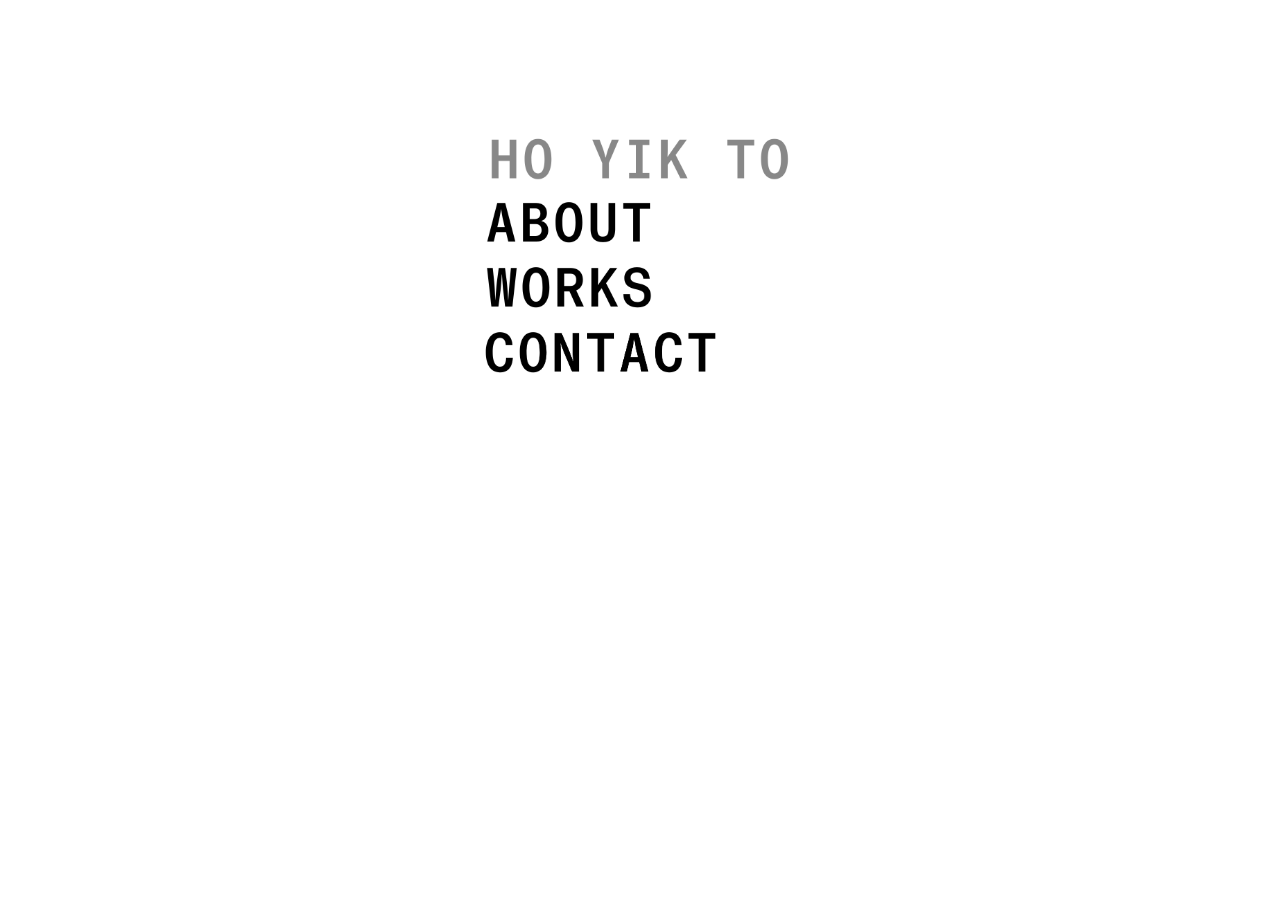
==== index.html @ 18f0df56 "1.0" ====
<!DOCTYPE html>
<html lang="en">
<head>
    <meta charset="utf-8">
    <title>Ho Yik To</title>
    <meta name="description" content="A description of your site">
    <link rel="stylesheet" href="css/style.css">
    
    <!-- Include jQuery from a CDN -->
    <script src="https://code.jquery.com/jquery-3.7.1.min.js"></script>
</head>

<body id="index">
    <!-- Wrap the content to control the layout width and center it -->
    <div class="container">
        <header>
            <!-- Your main logo -->
            <h1><img src="hoyikto.png" alt="Ho Yik To"></h1>

            <!-- Navigation Menu (Removed the width/height attributes) -->
            <nav style="margin-top: 20px;">
                <ul>
                    <li><a href="about.html"><img src="about.png" alt="About"></a></li>
                    <li><a href="works.html"><img src="works.png" alt="Works"></a></li>
                    <li><a href="contact.html"><img src="contact.png" alt="Contact"></a></li>
                </ul>
            </nav>
        </header>
    </div>
    <!-- The Hover Effect Script -->
    <script>
    $(function(){
        // 1. Loop through every image in the navigation
        $("nav ul li a img").each(function(){
            var $item = $(this);
            $item.addClass("not-active");
    
            // 2. Clone the image, rename it, and hide it using opacity
            var $itemActive = $item.clone();
            $itemActive.attr("src", $itemActive.attr("src").replace(".png", "_active.png"));
            $itemActive.addClass("active");
            
            $item.before($itemActive);
            $itemActive.css({ opacity: 0, display: 'block' }); // Hide via opacity instead of display:none
        });

        // 3. Hover effect using .fadeTo() and .stop()
        $("nav ul li a").hover(function(){
            $(this).children(".not-active").stop().fadeTo(150, 0);
            $(this).children(".active").stop().fadeTo(150, 1);
        }, function(){
            $(this).children(".not-active").stop().fadeTo(150, 1);
            $(this).children(".active").stop().fadeTo(150, 0);
        });
    });
</script>
</body>
</html>
---- css/style.css ----
/* =========================================
   1. MAIN LAYOUT
========================================= */

/* Keeps the layout narrow and pushes it down the page */
.container {
    max-width: 600px; 
    margin: 15vh auto 50px auto; 
}

/* Centers the entire block (logo + menu) while keeping left edges aligned */
header {
    width: fit-content;
    margin: 0 auto;
    display: flex;
    flex-direction: column;
    align-items: flex-start; 
}

/* =========================================
   2. LOGO
========================================= */

h1 {
    margin: 0;
    padding: 0;
}

h1 img {
    height: 45px; 
    width: auto;
    display: block;
}

/* =========================================
   3. NAVIGATION MENU
========================================= */

nav ul {
    list-style-type: none; 
    padding: 0;
    margin: 0; 
    display: flex;
    flex-direction: column; 
    align-items: flex-start; /* Lines up the first letters */
    gap: 20px;              
}

nav ul li a {
    display: block;
    position: relative; 
}

/* Menu images match the logo size */
nav ul li a img {
    height: 45px; 
    width: auto;  
    display: block; 
}

/* Stacks the active hover image perfectly on top */
nav ul li a img.active {
    position: absolute;
    top: 0;
    left: 0;
}
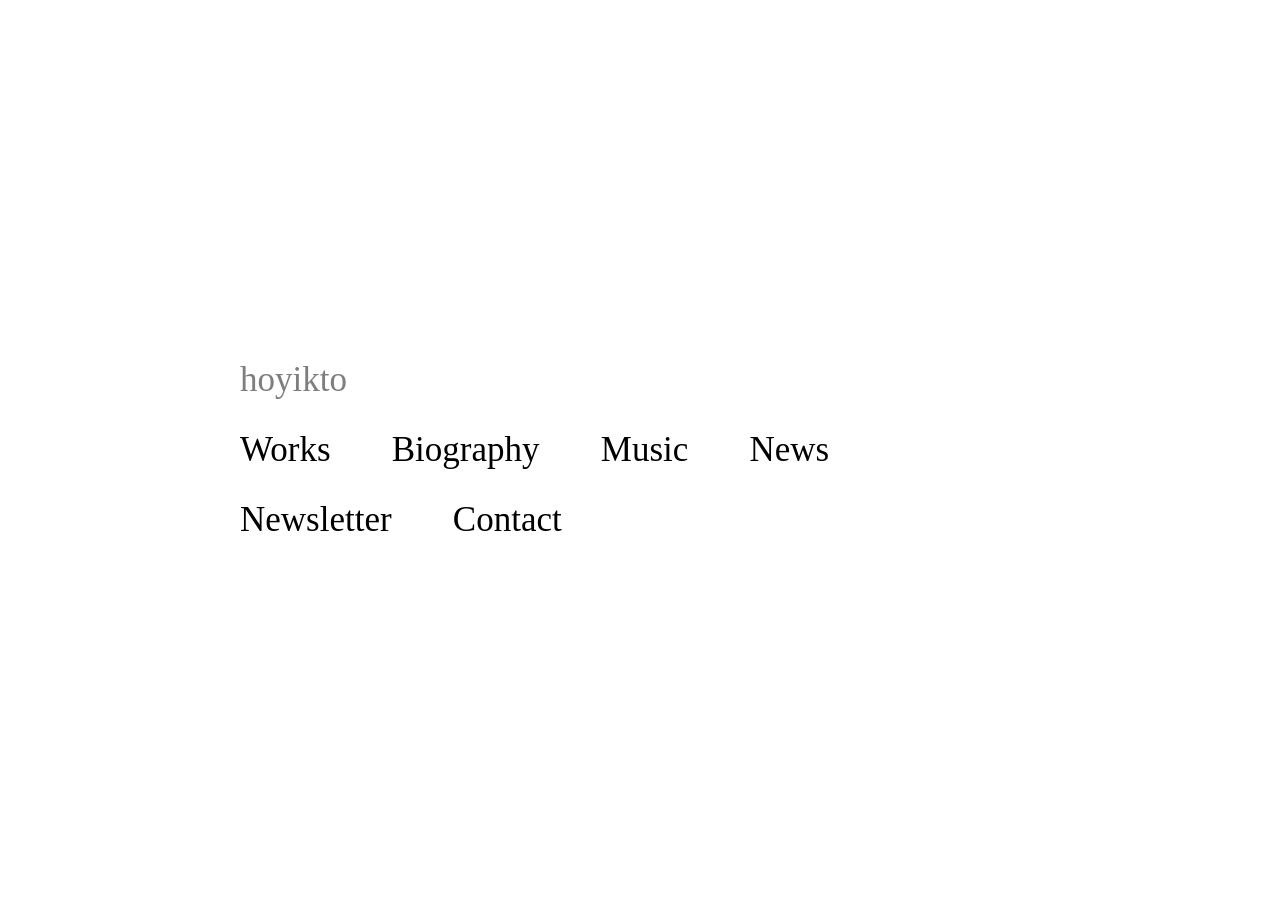
==== commit 0b46b182: "Update 1.0.0" ====
--- a/index.html
+++ b/index.html
@@ -2,57 +2,46 @@
 <html lang="en">
 <head>
     <meta charset="utf-8">
-    <title>Ho Yik To</title>
-    <meta name="description" content="A description of your site">
-    <link rel="stylesheet" href="css/style.css">
+    <meta name="viewport" content="width=device-width, initial-scale=1">
+    <link rel="icon" href="images/favicon.ico">
     
-    <!-- Include jQuery from a CDN -->
-    <script src="https://code.jquery.com/jquery-3.7.1.min.js"></script>
+    <title>HOYIKTO</title>
+    <meta name="robots" content="max-image-preview:large">
+    
+    <!-- Core Styles -->
+    <link href="css/common.css" rel="stylesheet" type="text/css">
+    <link href="css/page-index.css" rel="stylesheet" type="text/css">
+    <link href="css/style.css" rel="stylesheet" type="text/css">
+
+    <!-- Scripts -->
+    <script src="js/script.js" defer></script>
 </head>
 
-<body id="index">
-    <!-- Wrap the content to control the layout width and center it -->
-    <div class="container">
-        <header>
-            <!-- Your main logo -->
-            <h1><img src="hoyikto.png" alt="Ho Yik To"></h1>
+<body class="home page">
+    <header>
+        <h1><a href="/">hoyikto</a></h1>
+        <nav class="main-menu">
+            <ul class="menu">
+                <li><a href="/works/">Works</a></li>
+				<li><a href="/biography/">Biography</a></li>
+                <li><a href="/music/">Music</a></li>
+                <li><a href="/news/">News</a></li>
+				<li><a href="/newsletter/">Newsletter</a></li>
+                <li><a href="/contact/">Contact</a></li>
+            </ul>
+        </nav>     
+    </header>
 
-            <!-- Navigation Menu (Removed the width/height attributes) -->
-            <nav style="margin-top: 20px;">
-                <ul>
-                    <li><a href="about.html"><img src="about.png" alt="About"></a></li>
-                    <li><a href="works.html"><img src="works.png" alt="Works"></a></li>
-                    <li><a href="contact.html"><img src="contact.png" alt="Contact"></a></li>
-                </ul>
-            </nav>
-        </header>
-    </div>
-    <!-- The Hover Effect Script -->
-    <script>
-    $(function(){
-        // 1. Loop through every image in the navigation
-        $("nav ul li a img").each(function(){
-            var $item = $(this);
-            $item.addClass("not-active");
-    
-            // 2. Clone the image, rename it, and hide it using opacity
-            var $itemActive = $item.clone();
-            $itemActive.attr("src", $itemActive.attr("src").replace(".png", "_active.png"));
-            $itemActive.addClass("active");
-            
-            $item.before($itemActive);
-            $itemActive.css({ opacity: 0, display: 'block' }); // Hide via opacity instead of display:none
-        });
-
-        // 3. Hover effect using .fadeTo() and .stop()
-        $("nav ul li a").hover(function(){
-            $(this).children(".not-active").stop().fadeTo(150, 0);
-            $(this).children(".active").stop().fadeTo(150, 1);
-        }, function(){
-            $(this).children(".not-active").stop().fadeTo(150, 1);
-            $(this).children(".active").stop().fadeTo(150, 0);
-        });
-    });
-</script>
+    <main>
+        <!-- Your primary content and imagery goes here -->
+        
+        <!-- Example native HTML5 dialog for modern, script-free image popups -->
+        <dialog id="image-lightbox">
+            <form method="dialog">
+                <button>Close</button>
+            </form>
+            <img src="" alt="Expanded portfolio view">
+        </dialog>
+    </main>
 </body>
 </html>
--- a/css/common.css
+++ b/css/common.css
@@ -0,0 +1,172 @@
+/* 
+*
+*   hoyikto.com
+*   common.css - Global styles
+*
+*/
+
+* {
+    margin: 0;
+    padding: 0;
+    text-decoration: none;
+    list-style: none;
+    font-size: inherit;
+    box-sizing: border-box;
+}
+
+/* ----------------------------------------- */
+/* Common element defaults */
+/* ----------------------------------------- */
+html {
+    width: 100%;
+    height: 100%;
+    
+    /* Applies Helvetica with standard system fallbacks */
+    font-family: "Times New Roman", Times, serif; 
+    
+    font-size: 14px;
+    font-weight: 400;
+}
+
+body {
+    width: 100%;
+    min-width: 1000px;
+    max-width: 1400px;
+    min-height: 100vh;
+    margin: auto;
+    padding: 20px 6rem 6rem 6rem;
+}
+
+strong {
+    font-weight: normal;
+}
+
+button { 
+    all: unset; 
+}
+
+em { 
+    all: unset; 
+    font-style: italic; 
+    font-weight: inherit; 
+}
+
+a, a:visited, a:active { 
+    color: inherit; 
+    word-break: break-all; 
+}
+
+/* ----------------------------------------- */
+/* Common Contents */
+/* ----------------------------------------- */
+header {
+    position: fixed;
+    font-size: 1rem;
+    line-height: 1.7em;
+}
+
+main { 
+    padding-left: 300px; 
+    min-height: calc(90dvh - 1rem); 
+}
+
+main > h1 { 
+    font-size: 35px;
+    letter-spacing: 0.02em; 
+    line-height: 1.1em; 
+    height: fit-content;
+    min-height: 100px;
+    padding-bottom: 1rem;
+}
+
+/* HOYIKTO title interaction */
+h1 > a { 
+    color: #000; 
+    opacity: 0.5; 
+    transition: opacity 0.2s ease; 
+}
+
+h1 > a:hover { 
+    opacity: 1; 
+}
+
+main > nav {
+    width: 100%;
+    height: fit-content;
+    min-height: 100px;
+    padding-bottom: 1rem;
+}
+
+main > article {
+    line-height: 1.7em;
+    padding-bottom: 2rem;
+}
+
+main > article h2 { 
+    font-weight: normal; 
+}
+
+main > article p { 
+    margin-bottom: 1.5em; 
+}
+
+main > article a:not(:has(> img)) { 
+    opacity: 0.5; 
+    transition: opacity 0.1s ease; 
+}
+
+main > article a:hover { 
+    opacity: 1; 
+}
+
+footer {
+    width: 100%; 
+    padding-left: 300px; 
+}
+
+footer > small { 
+    display: inline-block; 
+    width: 100%;
+    height: 1rem; 
+    text-align: left; 
+    font-size: 0.7rem; 
+}
+
+.main-menu a { 
+    transition: color 0.2s ease; 
+}
+
+.main-menu a:hover,
+.main-menu .current-menu-item a,
+.main-menu .current-page-ancestor a { 
+    color: #900; 
+}
+
+/* Common Responsive */
+.pc { display: inherit; }
+.mobile { display: none; }
+
+/* ----------------------------------------- */
+/* Mobile */
+/* ----------------------------------------- */
+@media screen and (max-width: 960px) {
+    body { 
+        width: 100%; 
+        min-width: inherit; 
+        max-width: inherit; 
+        padding: 2rem 1rem; 
+    }
+    header { display: none; }
+    main { padding-left: 0; padding-right: 0; }
+    main > h1 { font-size: 28px; min-width: inherit; }
+    main > nav { height: 100px; }
+    main > article { width: 100%; }
+    footer { padding-left: 0; }
+    footer > small { width: 100%; padding-left: 0; }
+    .pc { display: none; }
+    .mobile { display: inherit; }
+}
+
+h1 {
+    font-weight: normal;
+}
--- a/css/page-index.css
+++ b/css/page-index.css
@@ -0,0 +1,86 @@
+/* 
+*
+*   hoyikto.com
+*   page-index.css - Homepage specific styles
+*
+*/
+
+html, body {
+    width: 100vw;
+    height: 100dvh;
+}
+
+body {
+    /* Explicitly sets the font size back to your default preference */
+    font-size: 35px;
+    
+    display: flex;
+    flex-direction: column;
+    align-items: flex-start; /* Aligns content to the left edge */
+    justify-content: center;
+    
+    padding: 0;
+    margin: 0 auto;
+    min-width: 0;
+    max-width: 800px; /* Constrains the width so it acts like a clean block */
+    text-align: left;
+}
+
+main {
+    padding-left: 0;
+    min-height: auto; 
+}
+
+header {
+    position: static;
+    width: 100%;
+    font-size: inherit;
+    line-height: 2em;
+    text-align: left;
+}
+
+/* Forces 'hoyikto' and the navigation links to share the exact same left alignment */
+header h1, 
+header nav {
+    width: 100%;
+    text-align: left;
+    margin: 0;
+    padding: 0;
+}
+
+/* WEB LAYOUT: Horizontal Row */
+header li {
+    display: inline-block;
+    margin-right: 1.5em; /* Spacing between horizontal links */
+    margin-left: 0;
+}
+
+/* --------------------------------- */
+/* Responsive (Mobile View)          */
+/* --------------------------------- */
+@media screen and (max-width: 960px) {
+    body { 
+        font-size: 6vw; 
+        padding: 2rem;
+        box-sizing: border-box;
+        align-items: center; /* Center-aligns on smaller screens if desired */
+        text-align: center;
+    }
+    
+    header {
+        text-align: center;
+    }
+
+    header h1, 
+    header nav {
+        text-align: center;
+    }
+
+    /* MOBILE LAYOUT: Vertical Stack (List) */
+    header li {
+        display: block; /* Forces each link onto a new line */
+        margin-right: 0;
+        margin-bottom: 0.5em; /* Vertical spacing between links */
+    }
+    
+}
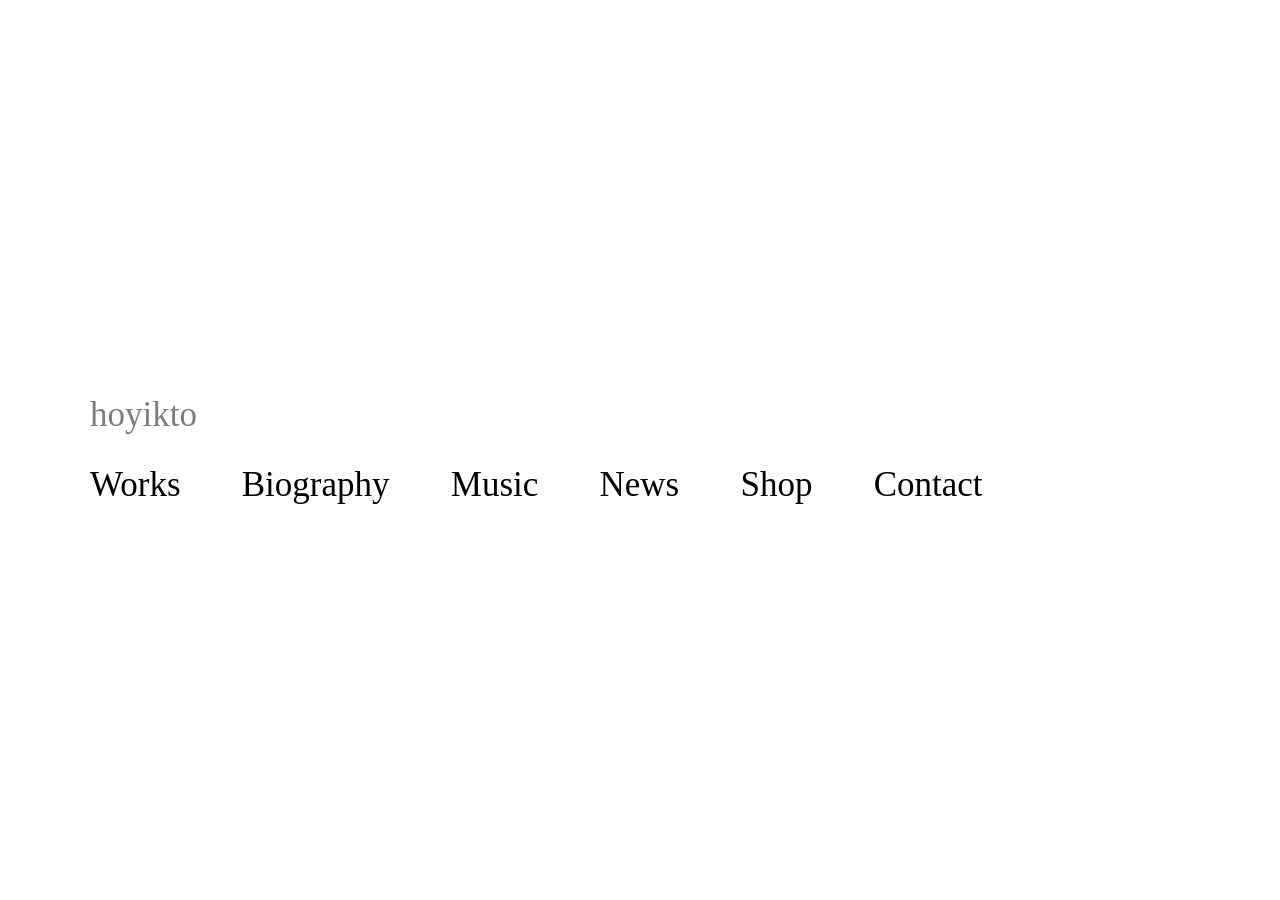
==== commit 88f42404: "Update" ====
--- a/index.html
+++ b/index.html
@@ -19,18 +19,20 @@
 
 <body class="home page">
     <header>
-        <h1><a href="/">hoyikto</a></h1>
-        <nav class="main-menu">
-            <ul class="menu">
-                <li><a href="/works/">Works</a></li>
-				<li><a href="/biography/">Biography</a></li>
-                <li><a href="/music/">Music</a></li>
-                <li><a href="/news/">News</a></li>
-				<li><a href="/newsletter/">Newsletter</a></li>
-                <li><a href="/contact/">Contact</a></li>
-            </ul>
-        </nav>     
-    </header>
+    <!-- Points directly back to your homepage file -->
+    <h1><a href="index.html">hoyikto</a></h1>
+    <nav class="main-menu">
+        <ul class="menu">
+            <li><a href="works.html">Works</a></li>
+            <!-- Points directly to your biography file -->
+            <li><a href="biography.html">Biography</a></li>
+            <li><a href="music.html">Music</a></li>
+            <li><a href="news.html">News</a></li>
+            <li><a href="shop.html">Shop</a></li>
+            <li><a href="contact.html">Contact</a></li>
+        </ul>
+    </nav>     
+</header>
 
     <main>
         <!-- Your primary content and imagery goes here -->
--- a/css/common.css
+++ b/css/common.css
@@ -20,10 +20,7 @@
 html {
     width: 100%;
     height: 100%;
-    
-    /* Applies Helvetica with standard system fallbacks */
     font-family: "Times New Roman", Times, serif; 
-    
     font-size: 14px;
     font-weight: 400;
 }
@@ -34,10 +31,11 @@
     max-width: 1400px;
     min-height: 100vh;
     margin: auto;
-    padding: 20px 6rem 6rem 6rem;
-}
-
-strong {
+    /* Added 250px right padding so text does not slide under the new fixed header */
+    padding: 20px 250px 6rem 6rem;
+}
+
+strong, h1 {
     font-weight: normal;
 }
 
@@ -54,19 +52,63 @@
 a, a:visited, a:active { 
     color: inherit; 
     word-break: break-all; 
-}
-
-/* ----------------------------------------- */
-/* Common Contents */
+    transition: color 0.2s ease, opacity 0.2s ease;
+}
+
+/* ----------------------------------------- */
+/* Global Navigation (Right-Aligned) */
 /* ----------------------------------------- */
 header {
     position: fixed;
+    top: 4rem;
+    right: 4rem;
+    width: auto;
     font-size: 1rem;
-    line-height: 1.7em;
-}
-
+    line-height: 1.5em;
+    text-align: right;
+    z-index: 1000;
+}
+
+header h1, 
+header nav {
+    margin: 0;
+    padding: 0;
+    width: auto;
+}
+
+header h1 {
+    margin-bottom: 1.5em;
+}
+
+header li {
+    display: block; /* Stacks the links vertically */
+    margin: 0 0 0.5em 0;
+}
+
+/* HOYIKTO title interaction */
+h1 > a { 
+    color: #000; 
+    opacity: 0.5; 
+    transition: opacity 0.2s ease; 
+}
+
+h1 > a:hover { 
+    opacity: 1; 
+}
+
+/* Link Hover and Active State Highlight */
+a:hover, 
+a.active {
+    color: #900; /* Highlights active and hovered links in red */
+    opacity: 1;
+}
+
+/* ----------------------------------------- */
+/* Common Contents */
+/* ----------------------------------------- */
 main { 
-    padding-left: 300px; 
+    /* Removed the 300px left offset so your content aligns normally */
+    padding-left: 0; 
     min-height: calc(90dvh - 1rem); 
 }
 
@@ -79,17 +121,6 @@
     padding-bottom: 1rem;
 }
 
-/* HOYIKTO title interaction */
-h1 > a { 
-    color: #000; 
-    opacity: 0.5; 
-    transition: opacity 0.2s ease; 
-}
-
-h1 > a:hover { 
-    opacity: 1; 
-}
-
 main > nav {
     width: 100%;
     height: fit-content;
@@ -121,7 +152,7 @@
 
 footer {
     width: 100%; 
-    padding-left: 300px; 
+    padding-left: 0; 
 }
 
 footer > small { 
@@ -130,16 +161,6 @@
     height: 1rem; 
     text-align: left; 
     font-size: 0.7rem; 
-}
-
-.main-menu a { 
-    transition: color 0.2s ease; 
-}
-
-.main-menu a:hover,
-.main-menu .current-menu-item a,
-.main-menu .current-page-ancestor a { 
-    color: #900; 
 }
 
 /* Common Responsive */
@@ -156,17 +177,25 @@
         max-width: inherit; 
         padding: 2rem 1rem; 
     }
-    header { display: none; }
+    
+    header { 
+        position: static; /* Un-fixes the header for mobile */
+        text-align: center;
+        margin-bottom: 2rem;
+    }
+    
+    header h1, header nav { 
+        text-align: center; 
+    }
+    
     main { padding-left: 0; padding-right: 0; }
     main > h1 { font-size: 28px; min-width: inherit; }
     main > nav { height: 100px; }
     main > article { width: 100%; }
+    
     footer { padding-left: 0; }
     footer > small { width: 100%; padding-left: 0; }
+    
     .pc { display: none; }
     .mobile { display: inherit; }
-}
-
-h1 {
-    font-weight: normal;
 }
--- a/css/page-index.css
+++ b/css/page-index.css
@@ -1,8 +1,6 @@
 /* 
-*
 *   hoyikto.com
 *   page-index.css - Homepage specific styles
-*
 */
 
 html, body {
@@ -11,48 +9,51 @@
 }
 
 body {
-    /* Explicitly sets the font size back to your default preference */
+    /* Controls the massive homepage size */
     font-size: 35px;
-    
     display: flex;
     flex-direction: column;
-    align-items: flex-start; /* Aligns content to the left edge */
+    align-items: flex-start;
     justify-content: center;
-    
     padding: 0;
     margin: 0 auto;
     min-width: 0;
-    max-width: 800px; /* Constrains the width so it acts like a clean block */
+    max-width: 1100px; 
     text-align: left;
+}
+
+/* OVERRIDES: Reverts the global fixed vertical header back to horizontal */
+header {
+    position: static; 
+    width: 100%;
+    text-align: left;
+    white-space: nowrap;
+    
+    /* FIX: Forces the header to use the 35px body size instead of the 14px global size */
+    font-size: inherit; 
+    line-height: 2em;
+}
+
+header h1 {
+    margin-bottom: 0;
+    font-size: inherit;
+}
+
+header h1, 
+header nav {
+    width: 100%;
+    text-align: left;
+}
+
+header li {
+    display: inline-block; /* Aligns links horizontally */
+    margin-right: 1.5em; 
+    margin-bottom: 0;
 }
 
 main {
     padding-left: 0;
     min-height: auto; 
-}
-
-header {
-    position: static;
-    width: 100%;
-    font-size: inherit;
-    line-height: 2em;
-    text-align: left;
-}
-
-/* Forces 'hoyikto' and the navigation links to share the exact same left alignment */
-header h1, 
-header nav {
-    width: 100%;
-    text-align: left;
-    margin: 0;
-    padding: 0;
-}
-
-/* WEB LAYOUT: Horizontal Row */
-header li {
-    display: inline-block;
-    margin-right: 1.5em; /* Spacing between horizontal links */
-    margin-left: 0;
 }
 
 /* --------------------------------- */
@@ -63,24 +64,23 @@
         font-size: 6vw; 
         padding: 2rem;
         box-sizing: border-box;
-        align-items: center; /* Center-aligns on smaller screens if desired */
-        text-align: center;
+        align-items: center; 
+        max-width: 100vw;
     }
     
     header {
-        text-align: center;
+        white-space: normal;
     }
 
+    header, 
     header h1, 
     header nav {
         text-align: center;
     }
-
-    /* MOBILE LAYOUT: Vertical Stack (List) */
+    
     header li {
-        display: block; /* Forces each link onto a new line */
+        display: block; /* Stacks vertically on mobile screens */
         margin-right: 0;
-        margin-bottom: 0.5em; /* Vertical spacing between links */
+        margin-bottom: 0.5em;
     }
-    
 }
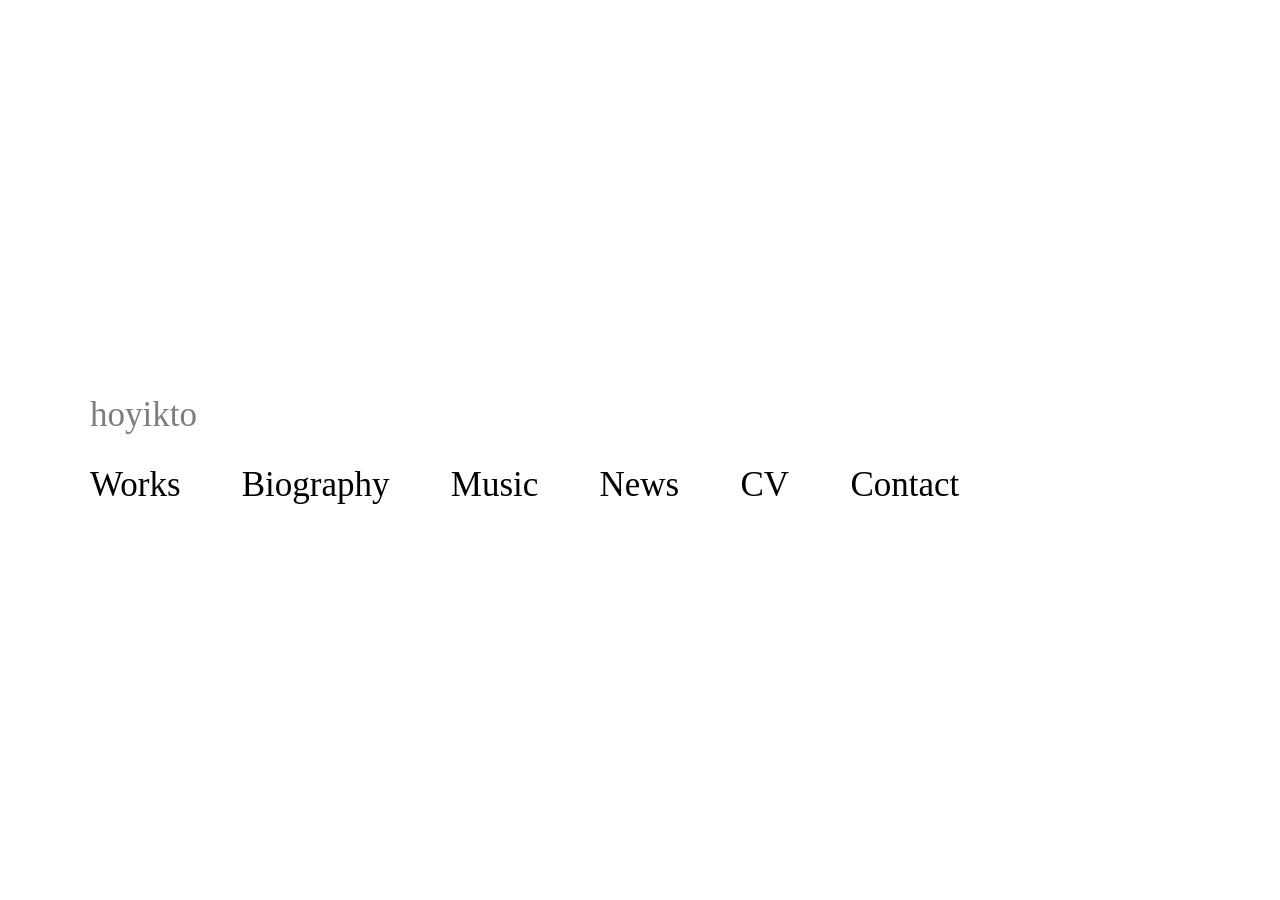
==== commit 406c4a67: "Update index.html" ====
--- a/index.html
+++ b/index.html
@@ -5,7 +5,7 @@
     <meta name="viewport" content="width=device-width, initial-scale=1">
     <link rel="icon" href="images/favicon.ico">
     
-    <title>HOYIKTO</title>
+    <title>hoyikto</title>
     <meta name="robots" content="max-image-preview:large">
     
     <!-- Core Styles -->
@@ -28,7 +28,7 @@
             <li><a href="biography.html">Biography</a></li>
             <li><a href="music.html">Music</a></li>
             <li><a href="news.html">News</a></li>
-            <li><a href="shop.html">Shop</a></li>
+            <li><a href="cv.html">CV</a></li>
             <li><a href="contact.html">Contact</a></li>
         </ul>
     </nav>     
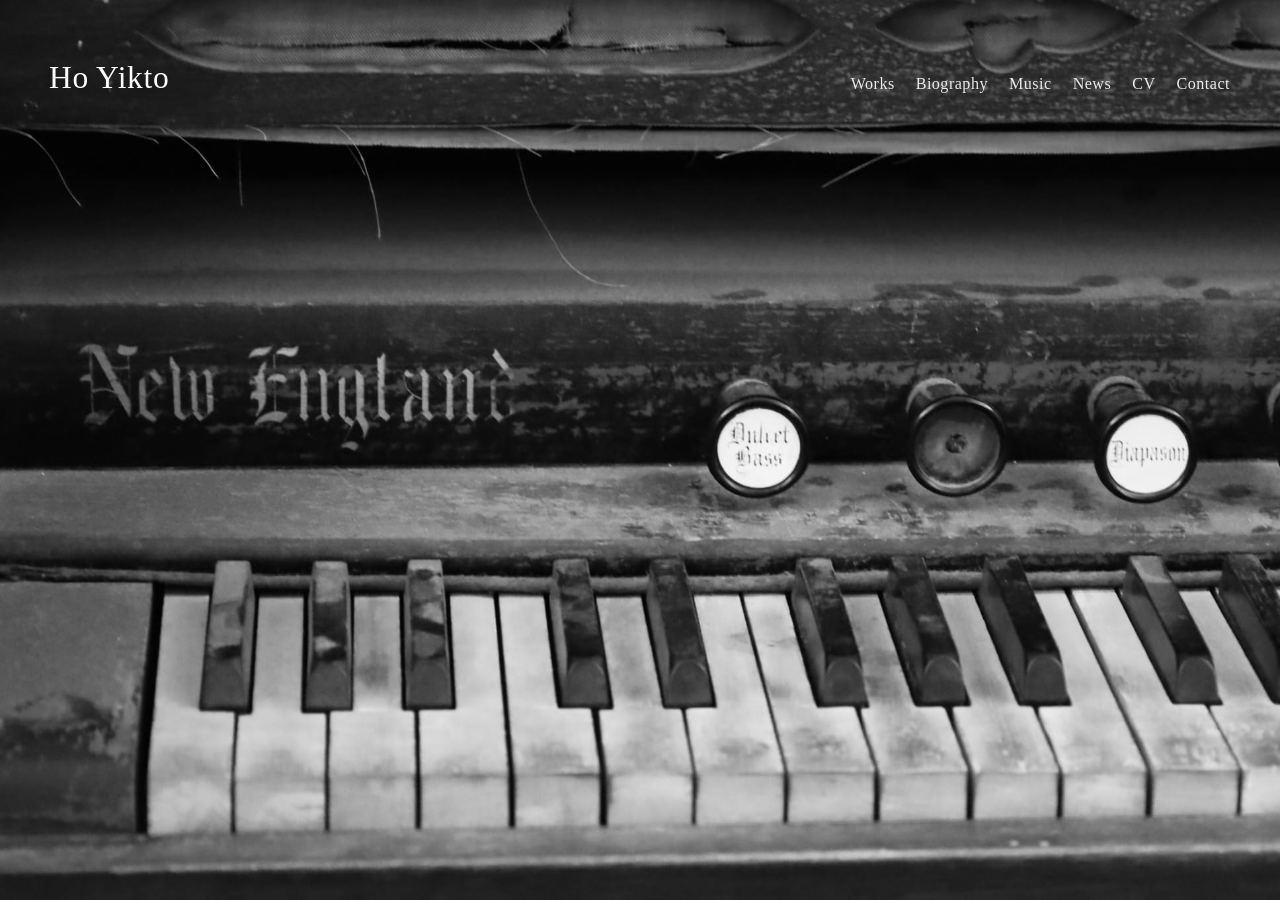
==== commit 037f1934: "New update" ====
--- a/index.html
+++ b/index.html
@@ -13,31 +13,157 @@
     <link href="css/page-index.css" rel="stylesheet" type="text/css">
     <link href="css/style.css" rel="stylesheet" type="text/css">
 
+    <!-- Layout & Background Styles -->
+    <style>
+        html, body {
+            width: 100% !important;
+            min-height: 100% !important;
+            margin: 0 !important;
+            padding: 0 !important;
+            overflow-x: hidden !important;
+            background-color: #000000;
+        }
+
+        body::before {
+            content: "";
+            position: fixed;
+            top: 0;
+            left: 0;
+            width: 100vw;
+            height: 100vh;
+            background-image: url('hoyikto.jpg'); 
+            background-repeat: no-repeat;
+            background-position: center center;
+            background-size: cover;
+            opacity: 1;
+            pointer-events: none;
+            z-index: 0;
+        }
+
+        /* Top Header Wrapper - shifted slightly up from before */
+        header {
+            position: fixed !important;
+            top: 0.5rem !important;          /* Shifted slightly up from 1.25rem */
+            left: 0 !important;
+            width: 100% !important;
+            box-sizing: border-box !important;
+            padding: 2.5rem 3.5rem !important;
+            z-index: 9999 !important;
+            background: transparent !important;
+            display: block !important;
+        }
+
+        /* "hoyikto" title - forced solid pure white and opaque */
+        header h1 {
+            display: inline-block !important;
+            margin: 0 !important;
+            padding: 0 !important;
+            font-size: 2.25rem !important;
+            font-weight: 500 !important;
+            letter-spacing: 0.02em !important;
+            line-height: 1 !important;
+            white-space: nowrap !important;
+            float: none !important;
+            color: #ffffff !important;
+            opacity: 1 !important;
+            filter: none !important;
+            text-shadow: none !important;
+        }
+
+        header h1 a,
+        header h1 a:link,
+        header h1 a:visited,
+        header h1 a:hover,
+        header h1 a:active {
+            text-decoration: none !important;
+            color: #ffffff !important;
+            opacity: 1 !important;
+            filter: none !important;
+        }
+
+        /* Pinned Navigation: restored back to original vertical coordinate */
+        nav.main-menu {
+            position: fixed !important;
+            top: 3.1rem !important;         /* Restored to exact previous baseline */
+            right: 50px !important;         /* Adjust higher to move further left, lower for right */
+            left: auto !important;
+            bottom: auto !important;
+            margin: 0 !important;
+            padding: 0 !important;
+            width: auto !important;
+            float: none !important;
+            display: block !important;
+            z-index: 10000 !important;
+        }
+
+        /* Single-line link container */
+        ul.menu {
+            display: flex !important;
+            flex-direction: row !important;
+            flex-wrap: nowrap !important;
+            align-items: center !important;
+            gap: 1.5rem !important;
+            list-style: none !important;
+            padding: 0 !important;
+            margin: 0 !important;
+            width: auto !important;
+            white-space: nowrap !important;
+        }
+
+        ul.menu li {
+            display: inline-block !important;
+            margin: 0 !important;
+            padding: 0 !important;
+            list-style: none !important;
+            white-space: nowrap !important;
+        }
+
+        ul.menu li a,
+        ul.menu li a:link,
+        ul.menu li a:visited {
+            display: inline-block !important;
+            text-decoration: none !important;
+            color: #ffffff !important;
+            font-size: 1.15rem !important;
+            font-weight: 400 !important;
+            letter-spacing: 0.03em !important;
+            opacity: 0.9 !important;
+            white-space: nowrap !important;
+            transition: opacity 0.2s ease;
+        }
+
+        ul.menu li a:hover {
+            opacity: 0.5 !important;
+        }
+
+        /* Suppress main wrapper */
+        main {
+            display: none !important;
+        }
+    </style>
+
     <!-- Scripts -->
     <script src="js/script.js" defer></script>
 </head>
 
 <body class="home page">
     <header>
-    <!-- Points directly back to your homepage file -->
-    <h1><a href="index.html">hoyikto</a></h1>
-    <nav class="main-menu">
-        <ul class="menu">
-            <li><a href="works.html">Works</a></li>
-            <!-- Points directly to your biography file -->
-            <li><a href="biography.html">Biography</a></li>
-            <li><a href="music.html">Music</a></li>
-            <li><a href="news.html">News</a></li>
-            <li><a href="cv.html">CV</a></li>
-            <li><a href="contact.html">Contact</a></li>
-        </ul>
-    </nav>     
-</header>
+        <!-- Points directly back to your homepage file -->
+        <h1><a href="index.html">Ho Yikto</a></h1>
+        <nav class="main-menu">
+            <ul class="menu">
+                <li><a href="works.html">Works</a></li>
+                <!-- Points directly to your biography file -->
+                <li><a href="biography.html">Biography</a></li>
+                <li><a href="music.html">Music</a></li>
+                <li><a href="news.html">News</a></li>
+                <li><a href="cv.html">CV</a></li>
+                <li><a href="contact.html">Contact</a></li>
+            </ul>
+        </nav>     
+    </header>
 
     <main>
-        <!-- Your primary content and imagery goes here -->
-        
-        <!-- Example native HTML5 dialog for modern, script-free image popups -->
         <dialog id="image-lightbox">
             <form method="dialog">
                 <button>Close</button>
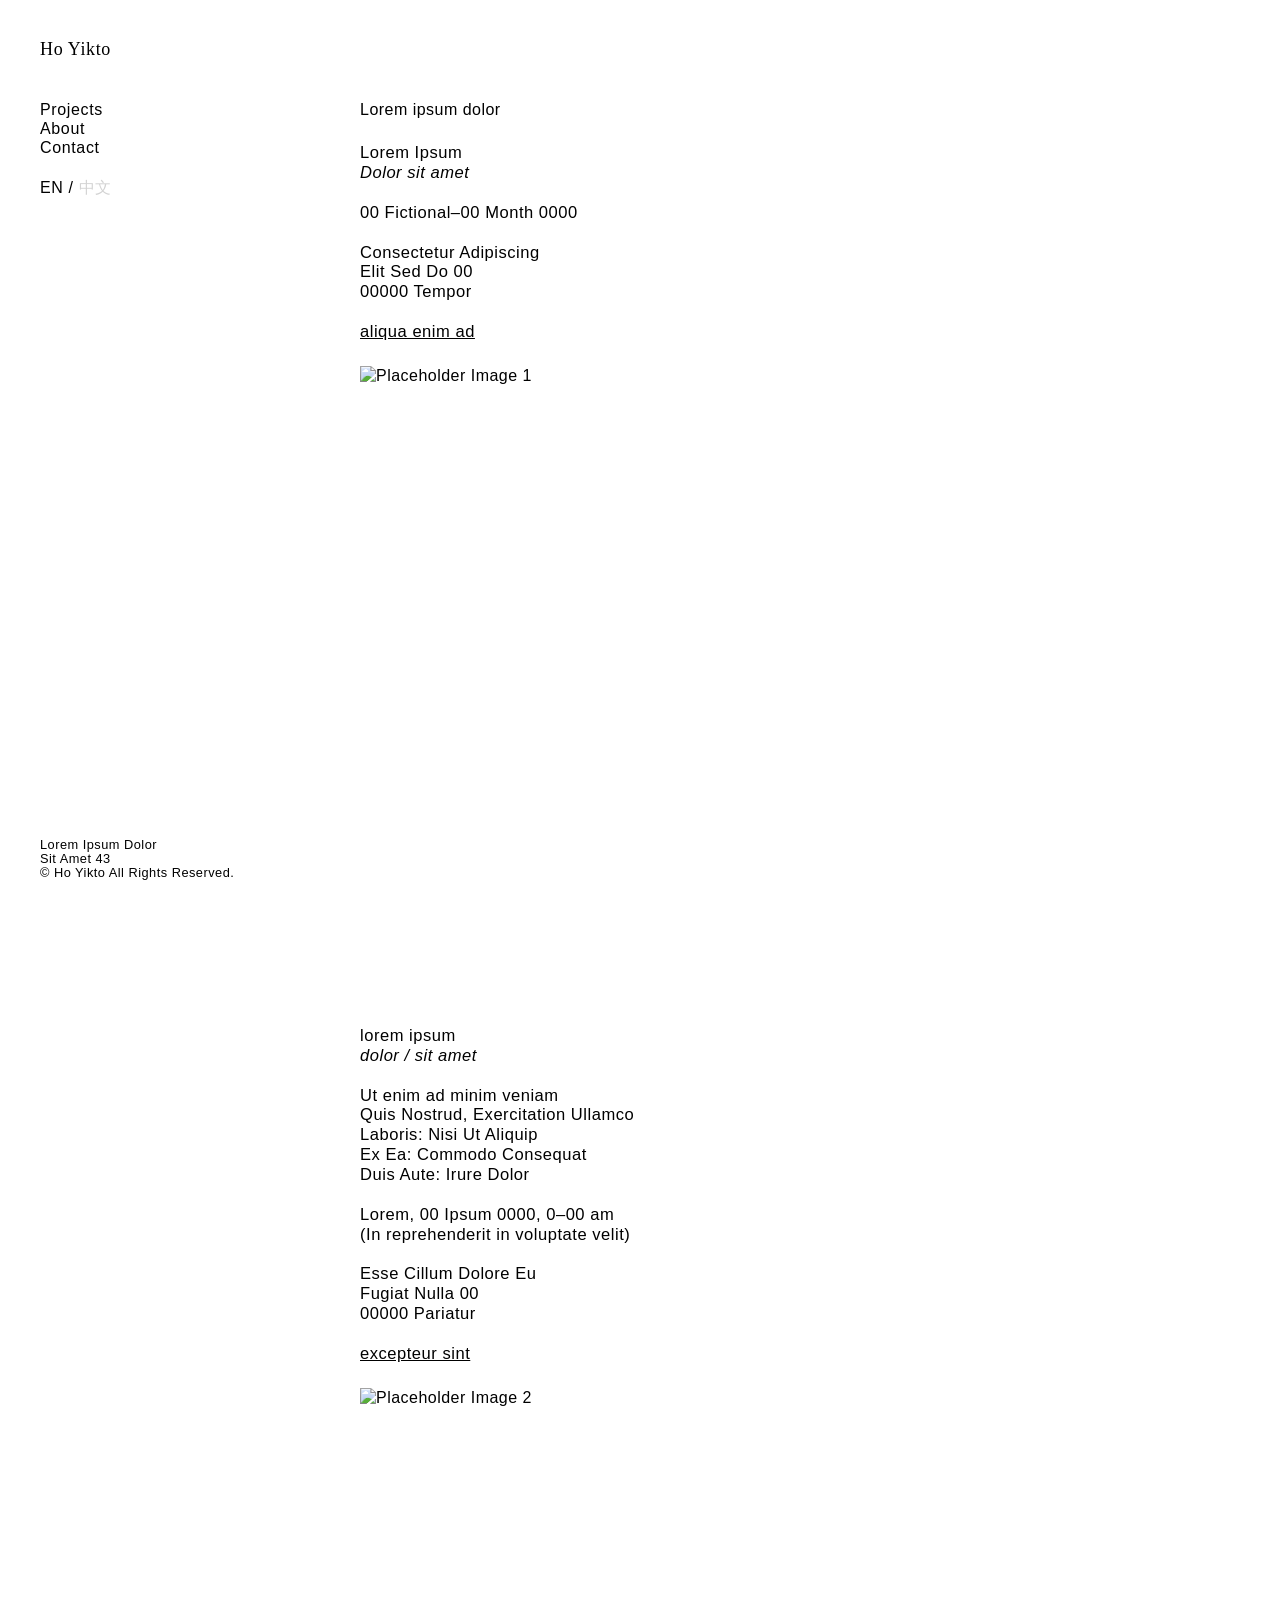
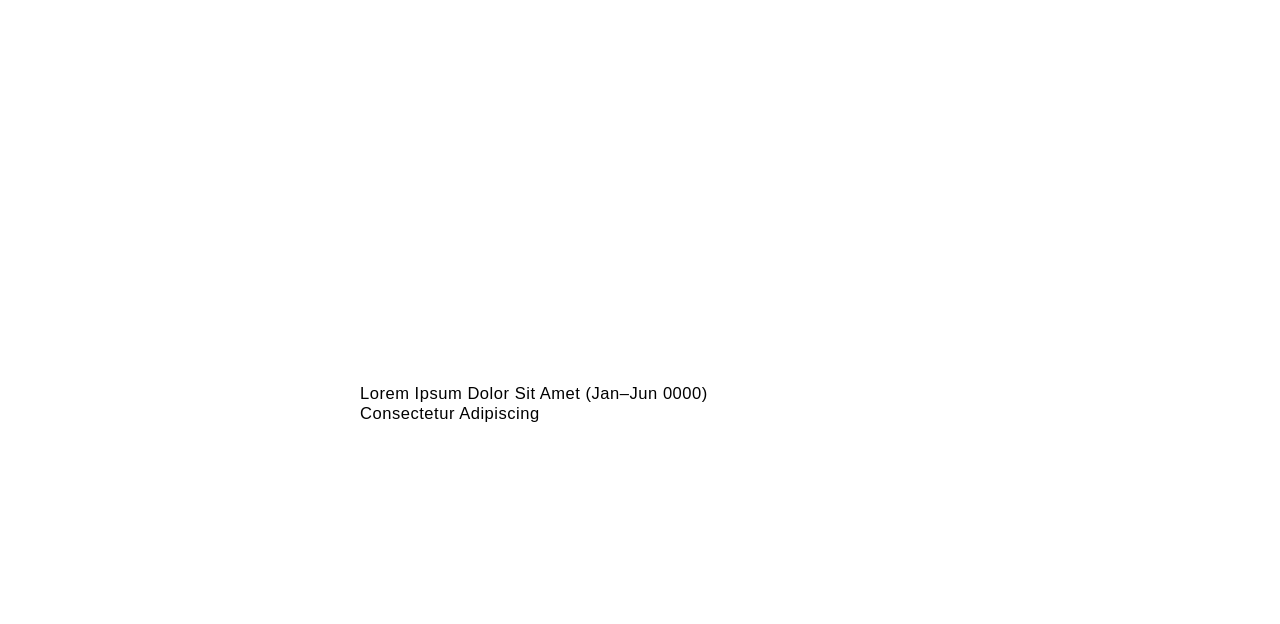
==== commit 8f10a52b: "New website" ====
--- a/index.html
+++ b/index.html
@@ -1,175 +1,168 @@
 <!DOCTYPE html>
 <html lang="en">
 <head>
-    <meta charset="utf-8">
-    <meta name="viewport" content="width=device-width, initial-scale=1">
-    <link rel="icon" href="images/favicon.ico">
-    
-    <title>hoyikto</title>
-    <meta name="robots" content="max-image-preview:large">
-    
-    <!-- Core Styles -->
-    <link href="css/common.css" rel="stylesheet" type="text/css">
-    <link href="css/page-index.css" rel="stylesheet" type="text/css">
-    <link href="css/style.css" rel="stylesheet" type="text/css">
+  <meta charset="utf-8">
+  <meta name="viewport" content="width=device-width, initial-scale=1.0">
+  <title>Ho Yikto</title>
+  <meta name="description" content="Lorem ipsum dolor sit amet">
+  <meta property="og:title" content="Ho Yikto">
+  <meta name="og:description" content="Lorem ipsum dolor sit amet">
+  <meta property="og:type" content="company">
+  
+  <!-- CSS Link -->
+  <link rel="stylesheet" href="css/style.css">
+  <noscript data-n-css=""></noscript>
+  
+  <!-- Storyblok Bridge -->
+  <script async="" src="https://app.storyblok.com/f/storyblok-v2-latest.js" id="storyblok-javascript-bridge"></script>
+</head>
+<body>
+  <div id="__next">
+    <div class="wrapper">
+      
+      <!-- Header -->
+      <header class="header">
+        <a class="header__logo" href="index.html">Ho Yikto</a>
+        <nav class="header__nav">
+          
+          <ul class="depth--1">
+            <!-- 1. Projects Dropdown Menu -->
+            <li class="depth--1 nav-dropdown">
+              <button class="inactive toggle-btn">Projects</button>
+              
+              <!-- First Level Submenu -->
+              <ul class="depth--2 submenu" style="display: none; padding-top: 6px;">
+                
+                <!-- Nested Second Level Dropdown -->
+                <li class="depth--2 nav-dropdown">
+                  <button class="inactive toggle-btn">Discography</button>
+                  <ul class="depth--3 submenu" style="display: none; padding-top: 6px; padding-bottom: 6px;">
+                    <!-- UPDATED LINK HERE -->
+                    <li class="depth--3"><a class="depth--3 inactive" href="untitled.html">Untitled</a></li>
+                    <li class="depth--3"><a class="depth--3 inactive" href="#">Consectetur</a></li>
+                    <li class="depth--3"><a class="depth--3 inactive" href="#">Adipiscing</a></li>
+                  </ul>
+                </li>
+                
+                <!-- Regular Submenu Links -->
+                <li class="depth--2"><a class="depth--2 inactive" href="#">Exhibitions</a></li>
+                <li class="depth--2"><a class="depth--2 inactive" href="#">Eiusmod Tempor</a></li>
+              </ul>
+            </li>
 
-    <!-- Layout & Background Styles -->
-    <style>
-        html, body {
-            width: 100% !important;
-            min-height: 100% !important;
-            margin: 0 !important;
-            padding: 0 !important;
-            overflow-x: hidden !important;
-            background-color: #000000;
-        }
+            <!-- 2. Other Main Links -->
+            <!-- UPDATED LINK HERE -->
+            <li class="depth--1"><a class="depth--1 inactive" href="about.html">About</a></li>
+            <li class="depth--1"><a class="depth--1 inactive" href="#">Contact</a></li>
+          </ul>
 
-        body::before {
-            content: "";
-            position: fixed;
-            top: 0;
-            left: 0;
-            width: 100vw;
-            height: 100vh;
-            background-image: url('hoyikto.jpg'); 
-            background-repeat: no-repeat;
-            background-position: center center;
-            background-size: cover;
-            opacity: 1;
-            pointer-events: none;
-            z-index: 0;
-        }
+          <nav class="header__lang">
+            <a class="active" href="/">EN</a>
+            <span class="nav__space">/</span>
+            <a class="inactive" href="/CN">中文</a>
+          </nav>
+        </nav>
+        <div class="header__button">Menu</div>
+        <div class="header__back"></div>
+      </header>
 
-        /* Top Header Wrapper - shifted slightly up from before */
-        header {
-            position: fixed !important;
-            top: 0.5rem !important;          /* Shifted slightly up from 1.25rem */
-            left: 0 !important;
-            width: 100% !important;
-            box-sizing: border-box !important;
-            padding: 2.5rem 3.5rem !important;
-            z-index: 9999 !important;
-            background: transparent !important;
-            display: block !important;
-        }
+      <!-- Main Content -->
+      <main class="main" style="opacity: 1; transform: none;">
+        
+        <div class="module module__title">
+          <p>Lorem ipsum dolor</p>
+        </div>
+        
+        <div class="module rte module__richtext">
+          <div class="module__richtext__rte rte serif">
+            <h3>Lorem Ipsum<br><i>Dolor sit amet</i><br><br>00 Fictional–00 Month 0000<br><br>Consectetur Adipiscing<br>Elit Sed Do 00<br>00000 Tempor<br><br><a href="#" target="_self">aliqua enim ad</a></h3>
+          </div>
+        </div>
+        
+        <!-- Image 1 -->
+        <figure class="module module__image regular">
+          <div class="imageStoryblok__wrapper" style="padding-bottom:75%; position:relative;">
+            <img data-sizes="auto" data-src="https://via.placeholder.com/4000x3000" width="4000" height="3000" alt="Placeholder Image 1" class="lazyautosizes lazyloaded" style="object-fit:cover;position:absolute;height:100%;width:100%;" sizes="773px" src="https://via.placeholder.com/4000x3000">
+          </div>
+        </figure>
+        
+        <div class="module rte module__richtext">
+          <div class="module__richtext__rte rte serif">
+            <h2>lorem ipsum<br><i>dolor / sit amet</i><br><br>Ut enim ad minim veniam<br>Quis Nostrud, Exercitation Ullamco<br>Laboris: Nisi Ut Aliquip<br>Ex Ea: Commodo Consequat<br>Duis Aute: Irure Dolor <br><br>Lorem, 00 Ipsum 0000, 0–00 am<br>(In reprehenderit in voluptate velit)<br><br>Esse Cillum Dolore Eu<br>Fugiat Nulla 00<br>00000 Pariatur<br><br><a href="#" target="_self">excepteur sint</a></h2>
+          </div>
+        </div>
+        
+        <!-- Image 2 -->
+        <figure class="module module__image regular">
+          <div class="imageStoryblok__wrapper" style="padding-bottom:67.04%; position:relative;">
+            <img data-sizes="auto" data-src="https://via.placeholder.com/3614x2423" width="3614" height="2423" alt="Placeholder Image 2" class="lazyautosizes lazyloaded" style="object-fit:cover;position:absolute;height:100%;width:100%;" sizes="773px" src="https://via.placeholder.com/3614x2423">
+          </div>
+        </figure>
+        
+        <div class="module rte module__richtext">
+          <div class="module__richtext__rte rte serif">
+            <h2>Lorem Ipsum Dolor Sit Amet (Jan–Jun 0000)<br>Consectetur Adipiscing</h2>
+          </div>
+        </div>
+        
+      </main>
+      
+      <!-- Footer -->
+      <footer class="footer">
+        <p>Lorem Ipsum Dolor<br>Sit Amet 43<br>© Ho Yikto All Rights Reserved.</p>
+      </footer>
+      
+    </div>
+  </div>
 
-        /* "hoyikto" title - forced solid pure white and opaque */
-        header h1 {
-            display: inline-block !important;
-            margin: 0 !important;
-            padding: 0 !important;
-            font-size: 2.25rem !important;
-            font-weight: 500 !important;
-            letter-spacing: 0.02em !important;
-            line-height: 1 !important;
-            white-space: nowrap !important;
-            float: none !important;
-            color: #ffffff !important;
-            opacity: 1 !important;
-            filter: none !important;
-            text-shadow: none !important;
-        }
+  <!-- Replacement Scripts for Functionality -->
+  <script>
+    document.addEventListener("DOMContentLoaded", () => {
+      
+      // 1. Mobile Menu Toggle
+      const menuButton = document.querySelector('.header__button');
+      const header = document.querySelector('.header');
+      const nav = document.querySelector('.header__nav');
+      
+      if(menuButton && nav) {
+        menuButton.addEventListener('click', () => {
+          nav.classList.toggle('active');
+          header.classList.toggle('menu-open');
+          
+          if (nav.classList.contains('active')) {
+            nav.style.display = 'block';
+            menuButton.textContent = 'Close';
+          } else {
+            nav.style.display = '';
+            menuButton.textContent = 'Menu';
+          }
+        });
+      }
 
-        header h1 a,
-        header h1 a:link,
-        header h1 a:visited,
-        header h1 a:hover,
-        header h1 a:active {
-            text-decoration: none !important;
-            color: #ffffff !important;
-            opacity: 1 !important;
-            filter: none !important;
-        }
+      // 2. Dropdown / Nested Menu Toggle Logic
+      const toggleButtons = document.querySelectorAll('.toggle-btn');
+      
+      toggleButtons.forEach(btn => {
+        btn.addEventListener('click', (e) => {
+          e.preventDefault(); // Prevents page jump
+          
+          // Select the submenu immediately following the clicked button
+          const submenu = btn.nextElementSibling;
+          
+          if (submenu && submenu.classList.contains('submenu')) {
+            // Toggle visibility
+            if (submenu.style.display === 'none' || submenu.style.display === '') {
+              submenu.style.display = 'block';
+              btn.classList.remove('inactive'); 
+            } else {
+              submenu.style.display = 'none';
+              btn.classList.add('inactive');
+            }
+          }
+        });
+      });
 
-        /* Pinned Navigation: restored back to original vertical coordinate */
-        nav.main-menu {
-            position: fixed !important;
-            top: 3.1rem !important;         /* Restored to exact previous baseline */
-            right: 50px !important;         /* Adjust higher to move further left, lower for right */
-            left: auto !important;
-            bottom: auto !important;
-            margin: 0 !important;
-            padding: 0 !important;
-            width: auto !important;
-            float: none !important;
-            display: block !important;
-            z-index: 10000 !important;
-        }
-
-        /* Single-line link container */
-        ul.menu {
-            display: flex !important;
-            flex-direction: row !important;
-            flex-wrap: nowrap !important;
-            align-items: center !important;
-            gap: 1.5rem !important;
-            list-style: none !important;
-            padding: 0 !important;
-            margin: 0 !important;
-            width: auto !important;
-            white-space: nowrap !important;
-        }
-
-        ul.menu li {
-            display: inline-block !important;
-            margin: 0 !important;
-            padding: 0 !important;
-            list-style: none !important;
-            white-space: nowrap !important;
-        }
-
-        ul.menu li a,
-        ul.menu li a:link,
-        ul.menu li a:visited {
-            display: inline-block !important;
-            text-decoration: none !important;
-            color: #ffffff !important;
-            font-size: 1.15rem !important;
-            font-weight: 400 !important;
-            letter-spacing: 0.03em !important;
-            opacity: 0.9 !important;
-            white-space: nowrap !important;
-            transition: opacity 0.2s ease;
-        }
-
-        ul.menu li a:hover {
-            opacity: 0.5 !important;
-        }
-
-        /* Suppress main wrapper */
-        main {
-            display: none !important;
-        }
-    </style>
-
-    <!-- Scripts -->
-    <script src="js/script.js" defer></script>
-</head>
-
-<body class="home page">
-    <header>
-        <!-- Points directly back to your homepage file -->
-        <h1><a href="index.html">Ho Yikto</a></h1>
-        <nav class="main-menu">
-            <ul class="menu">
-                <li><a href="works.html">Works</a></li>
-                <!-- Points directly to your biography file -->
-                <li><a href="biography.html">Biography</a></li>
-                <li><a href="music.html">Music</a></li>
-                <li><a href="news.html">News</a></li>
-                <li><a href="cv.html">CV</a></li>
-                <li><a href="contact.html">Contact</a></li>
-            </ul>
-        </nav>     
-    </header>
-
-    <main>
-        <dialog id="image-lightbox">
-            <form method="dialog">
-                <button>Close</button>
-            </form>
-            <img src="" alt="Expanded portfolio view">
-        </dialog>
-    </main>
+    });
+  </script>
 </body>
 </html>
--- a/css/style.css
+++ b/css/style.css
@@ -0,0 +1,290 @@
+/* =========================================
+   1. Swiper.js & Vendor Styles
+   ========================================= */
+@font-face {
+  font-family: swiper-icons;
+  src: url("data:application/font-woff;charset=utf-8;base64, [base64]//wADZ2x5ZgAAAywAAADMAAAD2MHtryVoZWFkAAABbAAAADAAAAA2E2+eoWhoZWEAAAGcAAAAHwAAACQC9gDzaG10eAAAAigAAAAZAAAArgJkABFsb2NhAAAC0AAAAFoAAABaFQAUGG1heHAAAAG8AAAAHwAAACAAcABAbmFtZQAAA/gAAAE5AAACXvFdBwlwb3N0AAAFNAAAAGIAAACE5s74hXjaY2BkYGAAYpf5Hu/j+W2+MnAzMYDAzaX6QjD6/4//Bxj5GA8AuRwMYGkAPywL13jaY2BkYGA88P8Agx4j+/8fQDYfA1AEBWgDAIB2BOoAeNpjYGRgYNBh4GdgYgABEMnIABJzYNADCQAACWgAsQB42mNgYfzCOIGBlYGB0YcxjYGBwR1Kf2WQZGhhYGBiYGVmgAFGBiQQkOaawtDAoMBQxXjg/wEGPcYDDA4wNUA2CCgwsAAAO4EL6gAAeNpj2M0gyAACqxgGNWBkZ2D4/wMA+xkDdgAAAHjaY2BgYGaAYBkGRgYQiAHyGMF8FgYHIM3DwMHABGQrMOgyWDLEM1T9/w8UBfEMgLzE////P/5//f/V/xv+r4eaAAeMbAxwIUYmIMHEgKYAYjUcsDAwsLKxc3BycfPw8jEQA/[base64]/uznmfPFBNODM2K7MTQ45YEAZqGP81AmGGcF3iPqOop0r1SPTaTbVkfUe4HXj97wYE+yNwWYxwWu4v1ugWHgo3S1XdZEVqWM7ET0cfnLGxWfkgR42o2PvWrDMBSFj/IHLaF0zKjRgdiVMwScNRAoWUoH78Y2icB/yIY09An6AH2Bdu/UB+yxopYshQiEvnvu0dURgDt8QeC8PDw7Fpji3fEA4z/PEJ6YOB5hKh4dj3EvXhxPqH/SKUY3rJ7srZ4FZnh1PMAtPhwP6fl2PMJMPDgeQ4rY8YT6Gzao0eAEA409DuggmTnFnOcSCiEiLMgxCiTI6Cq5DZUd3Qmp10vO0LaLTd2cjN4fOumlc7lUYbSQcZFkutRG7g6JKZKy0RmdLY680CDnEJ+UMkpFFe1RN7nxdVpXrC4aTtnaurOnYercZg2YVmLN/d/gczfEimrE/fs/bOuq29Zmn8tloORaXgZgGa78yO9/cnXm2BpaGvq25Dv9S4E9+5SIc9PqupJKhYFSSl47+Qcr1mYNAAAAeNptw0cKwkAAAMDZJA8Q7OUJvkLsPfZ6zFVERPy8qHh2YER+3i/BP83vIBLLySsoKimrqKqpa2hp6+jq6RsYGhmbmJqZSy0sraxtbO3sHRydnEMU4uR6yx7JJXveP7WrDycAAAAAAAH//wACeNpjYGRgYOABYhkgZgJCZgZNBkYGLQZtIJsFLMYAAAw3ALgAeNolizEKgDAQBCchRbC2sFER0YD6qVQiBCv/H9ezGI6Z5XBAw8CBK/m5iQQVauVbXLnOrMZv2oLdKFa8Pjuru2hJzGabmOSLzNMzvutpB3N42mNgZGBg4GKQYzBhYMxJLMlj4GBgAYow/P/PAJJhLM6sSoWKfWCAAwDAjgbRAAB42mNgYGBkAIIbCZo5IPrmUn0hGA0AO8EFTQAA");
+  font-weight: 400;
+  font-style: normal;
+}
+:root { --swiper-theme-color: #007aff; }
+.swiper { margin-left: auto; margin-right: auto; position: relative; overflow: hidden; list-style: none; padding: 0; z-index: 1; }
+.swiper-vertical > .swiper-wrapper { flex-direction: column; }
+.swiper-wrapper { position: relative; width: 100%; height: 100%; z-index: 1; display: flex; transition-property: transform; box-sizing: content-box; }
+.swiper-android .swiper-slide, .swiper-wrapper { transform: translateZ(0); }
+.swiper-pointer-events { touch-action: pan-y; }
+.swiper-pointer-events.swiper-vertical { touch-action: pan-x; }
+.swiper-slide { flex-shrink: 0; width: 100%; height: 100%; position: relative; transition-property: transform; }
+.swiper-slide-invisible-blank { visibility: hidden; }
+.swiper-autoheight, .swiper-autoheight .swiper-slide { height: auto; }
+.swiper-autoheight .swiper-wrapper { align-items: flex-start; transition-property: transform, height; }
+.swiper-backface-hidden .swiper-slide { transform: translateZ(0); -webkit-backface-visibility: hidden; backface-visibility: hidden; }
+.swiper-3d, .swiper-3d.swiper-css-mode .swiper-wrapper { perspective: 1200px; }
+.swiper-3d .swiper-cube-shadow, .swiper-3d .swiper-slide, .swiper-3d .swiper-slide-shadow, .swiper-3d .swiper-slide-shadow-bottom, .swiper-3d .swiper-slide-shadow-left, .swiper-3d .swiper-slide-shadow-right, .swiper-3d .swiper-slide-shadow-top, .swiper-3d .swiper-wrapper { transform-style: preserve-3d; }
+.swiper-3d .swiper-slide-shadow, .swiper-3d .swiper-slide-shadow-bottom, .swiper-3d .swiper-slide-shadow-left, .swiper-3d .swiper-slide-shadow-right, .swiper-3d .swiper-slide-shadow-top { position: absolute; left: 0; top: 0; width: 100%; height: 100%; pointer-events: none; z-index: 10; }
+.swiper-3d .swiper-slide-shadow { background: rgba(0,0,0,.15); }
+.swiper-3d .swiper-slide-shadow-left { background-image: linear-gradient(270deg, rgba(0,0,0,.5), transparent); }
+.swiper-3d .swiper-slide-shadow-right { background-image: linear-gradient(90deg, rgba(0,0,0,.5), transparent); }
+.swiper-3d .swiper-slide-shadow-top { background-image: linear-gradient(0deg, rgba(0,0,0,.5), transparent); }
+.swiper-3d .swiper-slide-shadow-bottom { background-image: linear-gradient(180deg, rgba(0,0,0,.5), transparent); }
+.swiper-css-mode > .swiper-wrapper { overflow: auto; scrollbar-width: none; -ms-overflow-style: none; }
+.swiper-css-mode > .swiper-wrapper::-webkit-scrollbar { display: none; }
+.swiper-css-mode > .swiper-wrapper > .swiper-slide { scroll-snap-align: start start; }
+.swiper-horizontal.swiper-css-mode > .swiper-wrapper { -ms-scroll-snap-type: x mandatory; scroll-snap-type: x mandatory; }
+.swiper-vertical.swiper-css-mode > .swiper-wrapper { -ms-scroll-snap-type: y mandatory; scroll-snap-type: y mandatory; }
+.swiper-centered > .swiper-wrapper:before { content: ""; flex-shrink: 0; order: 9999; }
+.swiper-centered.swiper-horizontal > .swiper-wrapper > .swiper-slide:first-child { -webkit-margin-start: var(--swiper-centered-offset-before); margin-inline-start: var(--swiper-centered-offset-before); }
+.swiper-centered.swiper-horizontal > .swiper-wrapper:before { height: 100%; min-height: 1px; width: var(--swiper-centered-offset-after); }
+.swiper-centered.swiper-vertical > .swiper-wrapper > .swiper-slide:first-child { -webkit-margin-before: var(--swiper-centered-offset-before); margin-block-start: var(--swiper-centered-offset-before); }
+.swiper-centered.swiper-vertical > .swiper-wrapper:before { width: 100%; min-width: 1px; height: var(--swiper-centered-offset-after); }
+.swiper-centered > .swiper-wrapper > .swiper-slide { scroll-snap-align: center center; }
+
+/* =========================================
+   2. Reset & Defaults
+   ========================================= */
+:where(:not(html,iframe,canvas,img,svg,video,audio):not(svg *,symbol *)) { all: unset; display: revert; }
+*, :after, :before { box-sizing: border-box; }
+a, button { cursor: revert; }
+menu, ol, ul { list-style: none; }
+img { width: 100%; }
+table { border-collapse: collapse; }
+input, textarea { -webkit-user-select: auto; }
+textarea { white-space: revert; }
+meter { -webkit-appearance: revert; -moz-appearance: revert; appearance: revert; }
+::-moz-placeholder { color: unset; }
+:-ms-input-placeholder { color: unset; }
+::placeholder { color: unset; }
+:where([hidden]) { display: none; }
+:where([contenteditable]:not([contenteditable=false])) { -moz-user-modify: read-write; -webkit-user-modify: read-write; overflow-wrap: break-word; -webkit-line-break: after-white-space; -webkit-user-select: auto; }
+:where([draggable=true]) { -webkit-user-drag: element; }
+
+/* =========================================
+   3. Typography & Custom Fonts
+   ========================================= */
+@font-face { font-family: haas; src: url(/fonts/haas-regular.woff2) format("woff2"); font-weight: 400; }
+@font-face { font-family: haas--bold; src: url(/fonts/haas-medium.woff2) format("woff2"); font-weight: 400; }
+@font-face { font-family: ryhmes; src: url("/fonts/Rhymes Display Light.woff2") format("woff2"); font-weight: 400; }
+@font-face { font-family: ryhmesItalic; src: url(/fonts/RyhmesDisplay-LightItalic.otf); font-weight: 400; }
+
+body {
+  font-family: haas, sans-serif;
+  font-size: 1rem;
+  line-height: 1.2rem;
+  letter-spacing: .03rem;
+}
+
+/* =========================================
+   4. Layout Grid (Left Nav / Right Main)
+   ========================================= */
+.wrapper {
+  width: 100%;
+  padding: 100px 40px 0;
+  overflow: hidden;
+}
+
+main {
+  width: calc(100% - 320px);
+  margin-left: 320px;
+  min-height: 1000px;
+  margin-bottom: 200px;
+}
+
+@media screen and (max-width: 1000px) {
+  .wrapper { width: 100%; padding: 100px 20px 0; }
+  main { width: 100%; margin-left: 0; }
+}
+
+/* =========================================
+   5. Rich Text formatting (rte)
+   ========================================= */
+.rte {
+  font-family: ryhmes, sans-serif;
+  font-size: 1.115rem;
+  line-height: 1.2;
+  letter-spacing: .0325rem;
+}
+.rte b { font-family: ryhmesBold; }
+.rte i { font-style: italic; }
+.rte h1, .rte h2, .rte h3 { font-family: haas, sans-serif; font-size: 1.035rem; line-height: 1.2; }
+.rte h1 b, .rte h2 b, .rte h3 b { font-family: haas--bold; }
+.rte h1, .rte h2 { margin-bottom: 20px; }
+.rte h2 { margin-top: 60px; }
+.rte h3 { margin-bottom: 0; }
+.rte hr { width: 100%; border-bottom: 1px solid #000; }
+.rte p { margin-bottom: 20px; }
+.rte ul { list-style-type: disc; margin: 14px 0; }
+.rte ul li { margin-left: 18px; }
+.rte ul li p { margin: 0; }
+.rte a, .rte a:hover { text-decoration: underline; }
+.rte a:hover { color: blue; }
+.rte a:after {
+  display: inline-block;
+  content: "";
+  width: 16px;
+  height: 16px;
+  background: url(/arr_up.svg);
+  background-size: 16px 16px;
+  margin-left: 3px;
+  vertical-align: -2px;
+}
+.rte a[href$=".pdf"]:after { content: ""; background: url(/arr_down.svg); transform: rotate(0deg) translateX(0); }
+.rte.sans-serif { font-family: haas, sans-serif; font-size: 1.035rem; line-height: 1.2; }
+
+/* =========================================
+   6. Header & Navigation (Fixed Left)
+   ========================================= */
+.header__logo {
+  top: 40px;
+  font-family: serif;
+  font-size: 1.125rem;
+  font-family: ryhmes;
+}
+
+.header__logo, .header__nav {
+  position: fixed;
+  z-index: 100;
+  letter-spacing: .04rem;
+}
+
+.header__nav {
+  top: 100px;
+  max-width: 320px;
+  max-height: calc(100vh - 200px);
+  overflow-y: scroll;
+  font-size: 1rem;
+}
+.header__nav button { cursor: pointer; }
+.header__nav ul.depth--3 { margin: 6px 0; }
+.header__nav li li { display: block; margin-left: 20px; }
+.header__nav li.depth--3 { margin-left: 0; }
+.header__nav li.depth--3 a { color: #b5b5b5; }
+.header__nav li.depth--3 a.active, .header__nav li.depth--3 a:hover { color: #000; }
+
+.header__lang { margin-top: 20px; }
+.header__lang a { color: #d3d3d3; }
+.header__lang a.active { color: #000; }
+.nav__space { background-color: #fff; }
+
+.header__back {
+  position: fixed;
+  top: 0; left: 0;
+  width: 100%; height: 100vh;
+  z-index: 50;
+  opacity: 0; pointer-events: none;
+  transition: .6s;
+}
+.header__back.active {
+  pointer-events: auto;
+  opacity: .98;
+  transition: .6s;
+  background-color: hsla(0,0%,100%,.98);
+}
+
+.header__button {
+  position: fixed;
+  left: 20px; top: 22px;
+  z-index: 100;
+  cursor: pointer;
+  display: none;
+}
+
+@media screen and (max-width: 1000px) {
+  .header__logo { left: 50%; transform: translateX(-50%); top: 20px; }
+  .header__nav { text-align: left; opacity: 0; pointer-events: none; }
+  .header__nav a, .header__nav button { background-color: none; }
+  .header__nav.active { opacity: 1; pointer-events: auto; transition: opacity .8s; }
+  .header__button { display: block; }
+}
+
+/* =========================================
+   7. Footer
+   ========================================= */
+.footer {
+  position: fixed;
+  z-index: 20;
+  bottom: 20px;
+  font-size: .8rem;
+  line-height: 1.1;
+}
+@media screen and (max-width: 1000px) {
+  .footer { position: relative; }
+}
+
+/* =========================================
+   8. Modules (Content Blocks)
+   ========================================= */
+.module { margin-bottom: 24px; }
+.module__grid { display: grid; grid-template-columns: 1fr 1fr 1fr; grid-gap: 50px; gap: 50px; }
+
+.module__image { max-width: 800px; }
+.module__image img { cursor: pointer; }
+.module__image.large { max-width: 1200px; }
+.module__image.small { max-width: 500px; }
+
+.module__images { position: relative; display: flex; align-items: flex-start; flex-wrap: wrap; max-width: 1000px; margin-bottom: 40px; margin-top: -20px; }
+.module__images__item { margin-right: 5px; cursor: pointer; }
+.module__images__item img { width: auto; height: 200px; background-color: #b5b5b5; }
+
+@media screen and (max-width: 800px) {
+  .module__images { position: relative; display: flex; align-items: flex-start; justify-content: space-between; }
+  .module__images__item { width: 49%; margin-right: 0; margin-bottom: 10px; }
+  .module__images__item img { width: 100%; height: auto; }
+}
+
+.module__richtext, .module__video { max-width: 800px; }
+.module__iframe { max-width: 800px; }
+.module__title h1, .module__title h2 { margin: 0; }
+
+audio { filter: sepia(20%) saturate(70%) grayscale(1) contrast(99%) invert(12%); width: 400px; height: 40px; border-radius: 0; }
+
+/* =========================================
+   9. Storyblok Forms & Banners
+   ========================================= */
+.sib-form-message-panel { display: none; }
+.sib-form-message-panel--active { display: block; }
+
+.module__subscribe { width: 80%; max-width: 600px; margin-bottom: 20px; }
+.module__subscribe svg { width: 20px; }
+.module__subscribe__headline { margin-bottom: 40px; }
+.module__subscribe button, .module__subscribe input { display: block; width: 100%; height: 40px; line-height: 40px; padding-left: 10px; margin: 10px 0; }
+.module__subscribe input::-moz-placeholder { color: gray; }
+.module__subscribe input:-ms-input-placeholder { color: gray; }
+.module__subscribe input::placeholder { color: gray; }
+.module__subscribe input { border: 1px solid #000; }
+.module__subscribe button { background: #fff; border: 1px solid #000; color: #000; cursor: pointer; }
+.module__subscribe button:disabled, .module__subscribe button[disabled] { cursor: not-allowed; background: #d3d3d3; border: 1px solid #d3d3d3; color: #fff; }
+.module__subscribe__message { margin-bottom: 40px; }
+.module__subscribe__sendinblue { font-family: haas, sans-serif; margin-bottom: 50px; }
+.module__subscribe__sendinblue button:hover { background-color: #d3d3d3; }
+
+@media screen and (max-width: 800px) {
+  .module__subscribe { width: 100%; }
+}
+
+#formContainer { background-color: #fff; }
+.form-section.page-section { box-shadow: none; }
+.form-label.form-label-auto { display: block; float: none; text-align: left; width: 100%; }
+.form-header-group.header-large { padding-bottom: 0; }
+.form-buttons-wrapper.form-buttons-auto.jsTest-button-wrapperField { border: 0; }
+.form-label { font-size: 12px!important; margin-bottom: 5px; }
+.form-sub-label { font-size: 12px!important; display: none; }
+input[type=email], input[type=text] { background-color: none; border-radius: 0!important; border: 1px solid #000; }
+
+.previewbanner { width: 500px; margin: 0 auto; left: 0; right: 0; bottom: 0; height: 40px; line-height: 40px; text-align: center; position: fixed; background: #000; color: #fff; opacity: 1; z-index: 150; }
+.previewbanner a { color: blue; }
+
+/* =========================================
+   10. Image Wrappers & Lightbox
+   ========================================= */
+.imageStoryblok__wrapper { position: relative; height: 0; }
+img { opacity: 0; transition: opacity .4s; }
+img.lazyloaded { opacity: 1; }
+
+.lightbox { position: fixed; inset: 0; pointer-events: none; transition: opacity .4s; z-index: 100; }
+.lightbox__top { top: 0; height: 50px; line-height: 50px; display: flex; justify-content: space-between; align-items: center; background-color: #fff; cursor: pointer; padding: 0 40px; }
+.lightbox__content, .lightbox__top { position: absolute; left: 0; width: 100%; }
+.lightbox__content { top: 50px; height: calc(100vh - 100px); }
+
+.lightbox__slide { display: flex; width: 100vw; height: 100%; background: #fff; }
+.lightbox__slide img { width: 100%; height: 100%; -o-object-fit: contain; object-fit: contain; }
+.lightbox__caption { position: absolute; bottom: 0; left: 0; width: 100%; height: auto; min-height: 50px; line-height: 30px; background-color: #fff; padding: 10px 40px; text-align: center; z-index: 200; }
